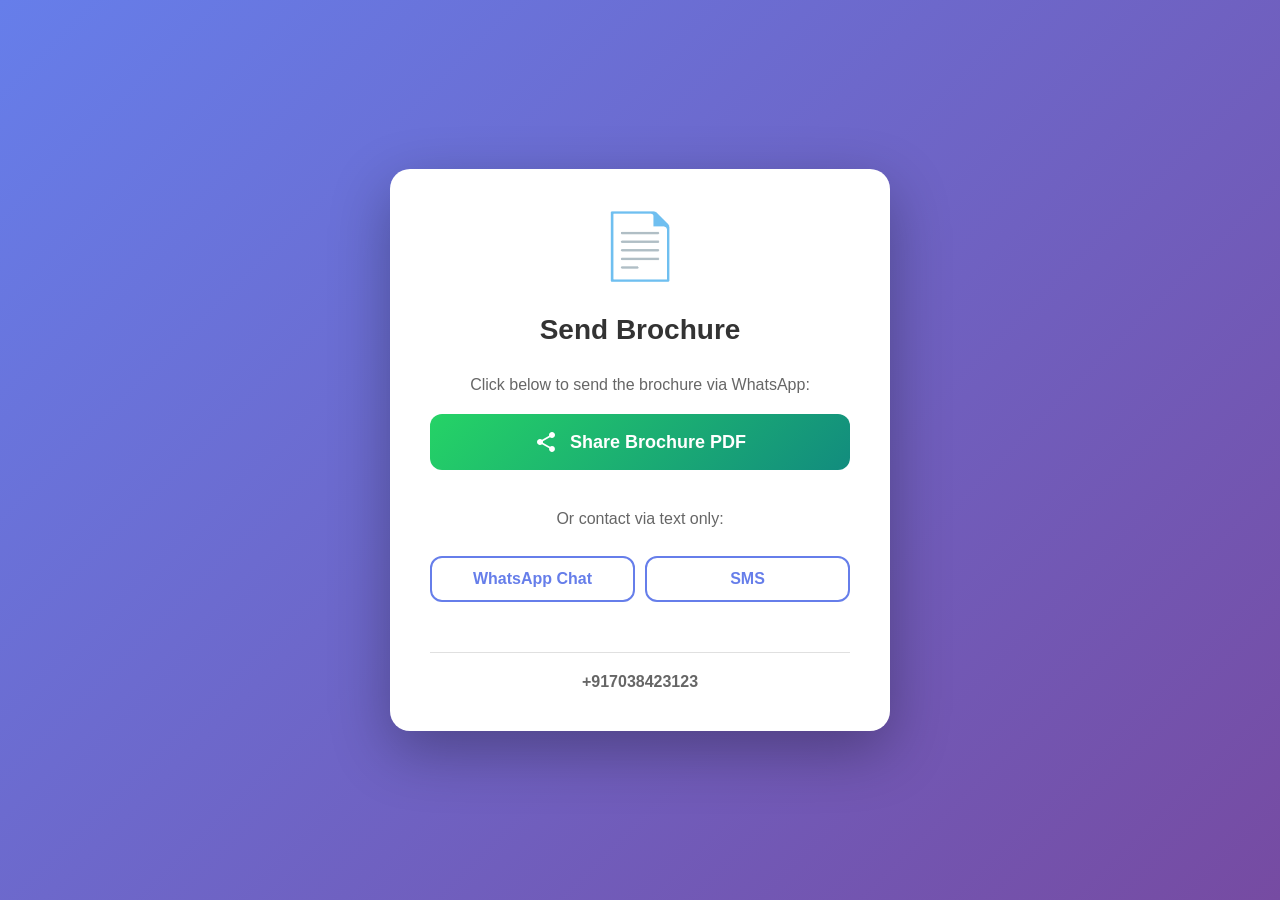
==== index.html @ 0caab66d "Add files via upload" ====
<!DOCTYPE html>
<html lang="en">

<head>
    <meta charset="UTF-8">
    <meta name="viewport" content="width=device-width, initial-scale=1.0">
    <title>Contact via WhatsApp or SMS</title>
    <link rel="stylesheet" href="css/style.css">
</head>

<body>
    <div class="container">
        <div class="loader" id="loader">
            <div class="spinner"></div>
            <h2>Opening WhatsApp...</h2>
            <p class="countdown">Redirecting to SMS in <span id="countdown">10</span> seconds if WhatsApp doesn't open
            </p>
        </div>

        <div class="fallback hidden" id="fallback">
            <div class="icon">📄</div>
            <h2>Send Brochure</h2>
            <p>Click below to send the brochure via WhatsApp:</p>

            <!-- Primary Action: Share File -->
            <button class="btn btn-whatsapp" onclick="shareBrochure()">
                <svg viewBox="0 0 24 24" width="24" height="24">
                    <path fill="currentColor"
                        d="M18 16.08c-.76 0-1.44.3-1.96.77L8.91 12.7c.05-.23.09-.46.09-.7s-.04-.47-.09-.7l7.05-4.11c.54.5 1.25.81 2.04.81 1.66 0 3-1.34 3-3s-1.34-3-3-3-3 1.34-3 3c0 .24.04.47.09.7L8.04 9.81C7.5 9.31 6.79 9 6 9c-1.66 0-3 1.34-3 3s1.34 3 3 3c.79 0 1.5-.31 2.04-.81l7.12 4.16c-.05.21-.08.43-.08.66 0 1.61 1.31 2.92 2.92 2.92 1.61 0 2.92-1.31 2.92-2.92s-1.31-2.92-2.92-2.92z" />
                </svg>
                Share Brochure PDF
            </button>

            <p class="small-text" style="margin-top: 20px;">Or contact via text only:</p>

            <div class="secondary-actions" style="display: flex; gap: 10px; justify-content: center;">
                <button class="btn btn-outline" onclick="openWhatsApp()">
                    WhatsApp Chat
                </button>
                <button class="btn btn-outline" onclick="openSMS()">
                    SMS
                </button>
            </div>

            <div class="manual-options">
                <p class="contact-info" id="phoneNumber"></p>
            </div>
        </div>
    </div>

    <script src="js/config.js"></script>
    <script src="js/main.js"></script>
</body>

</html>
---- css/style.css ----
* {
    margin: 0;
    padding: 0;
    box-sizing: border-box;
}

body {
    font-family: -apple-system, BlinkMacSystemFont, 'Segoe UI', Roboto, Oxygen, Ubuntu, Cantarell, sans-serif;
    background: linear-gradient(135deg, #667eea 0%, #764ba2 100%);
    min-height: 100vh;
    display: flex;
    align-items: center;
    justify-content: center;
    padding: 20px;
}

.container {
    background: white;
    border-radius: 20px;
    box-shadow: 0 20px 60px rgba(0, 0, 0, 0.3);
    padding: 40px;
    max-width: 500px;
    width: 100%;
    text-align: center;
}

.loader {
    display: flex;
    flex-direction: column;
    align-items: center;
    gap: 20px;
}

.spinner {
    width: 60px;
    height: 60px;
    border: 4px solid #f3f3f3;
    border-top: 4px solid #25D366;
    border-radius: 50%;
    animation: spin 1s linear infinite;
}

@keyframes spin {
    0% {
        transform: rotate(0deg);
    }

    100% {
        transform: rotate(360deg);
    }
}

.loader h2 {
    color: #333;
    font-size: 24px;
    margin-bottom: 10px;
}

.countdown {
    color: #666;
    font-size: 14px;
}

#countdown {
    font-weight: bold;
    color: #667eea;
}

.hidden {
    display: none !important;
}

.fallback {
    display: flex;
    flex-direction: column;
    gap: 20px;
}

.icon {
    font-size: 64px;
    margin-bottom: 10px;
}

.fallback h2 {
    color: #333;
    font-size: 28px;
    margin-bottom: 10px;
}

.fallback p {
    color: #666;
    font-size: 16px;
}

.btn {
    width: 100%;
    padding: 16px 24px;
    border: none;
    border-radius: 12px;
    font-size: 18px;
    font-weight: 600;
    cursor: pointer;
    transition: all 0.3s ease;
    display: flex;
    align-items: center;
    justify-content: center;
    gap: 12px;
    color: white;
}

.btn:hover {
    transform: translateY(-2px);
    box-shadow: 0 8px 20px rgba(0, 0, 0, 0.2);
}

.btn:active {
    transform: translateY(0);
}

.btn-whatsapp {
    background: linear-gradient(135deg, #25D366 0%, #128C7E 100%);
}

.btn-whatsapp:hover {
    background: linear-gradient(135deg, #128C7E 0%, #075E54 100%);
}

.btn-sms {
    background: linear-gradient(135deg, #667eea 0%, #764ba2 100%);
}

.btn-sms:hover {
    background: linear-gradient(135deg, #764ba2 0%, #667eea 100%);
}

.btn-outline {
    background: transparent;
    border: 2px solid #667eea;
    color: #667eea;
    padding: 12px 18px;
    font-size: 16px;
}

.btn-outline:hover {
    background: #667eea;
    color: white;
    transform: translateY(-2px);
    box-shadow: 0 4px 12px rgba(102, 126, 234, 0.3);
}

.btn svg {
    flex-shrink: 0;
}

.manual-options {
    margin-top: 30px;
    padding-top: 20px;
    border-top: 1px solid #e0e0e0;
}

.small-text {
    color: #999;
    font-size: 14px;
    margin-bottom: 8px;
}

.contact-info {
    color: #333;
    font-size: 18px;
    font-weight: 600;
}

/* Responsive */
@media (max-width: 480px) {
    .container {
        padding: 30px 20px;
    }

    .fallback h2 {
        font-size: 24px;
    }

    .btn {
        font-size: 16px;
        padding: 14px 20px;
    }
}

/* Loading animation */
.fade-out {
    animation: fadeOut 0.5s ease-out forwards;
}

.fade-in {
    animation: fadeIn 0.5s ease-in forwards;
}

@keyframes fadeOut {
    from {
        opacity: 1;
        transform: scale(1);
    }

    to {
        opacity: 0;
        transform: scale(0.95);
    }
}

@keyframes fadeIn {
    from {
        opacity: 0;
        transform: scale(0.95);
    }

    to {
        opacity: 1;
        transform: scale(1);
    }
}
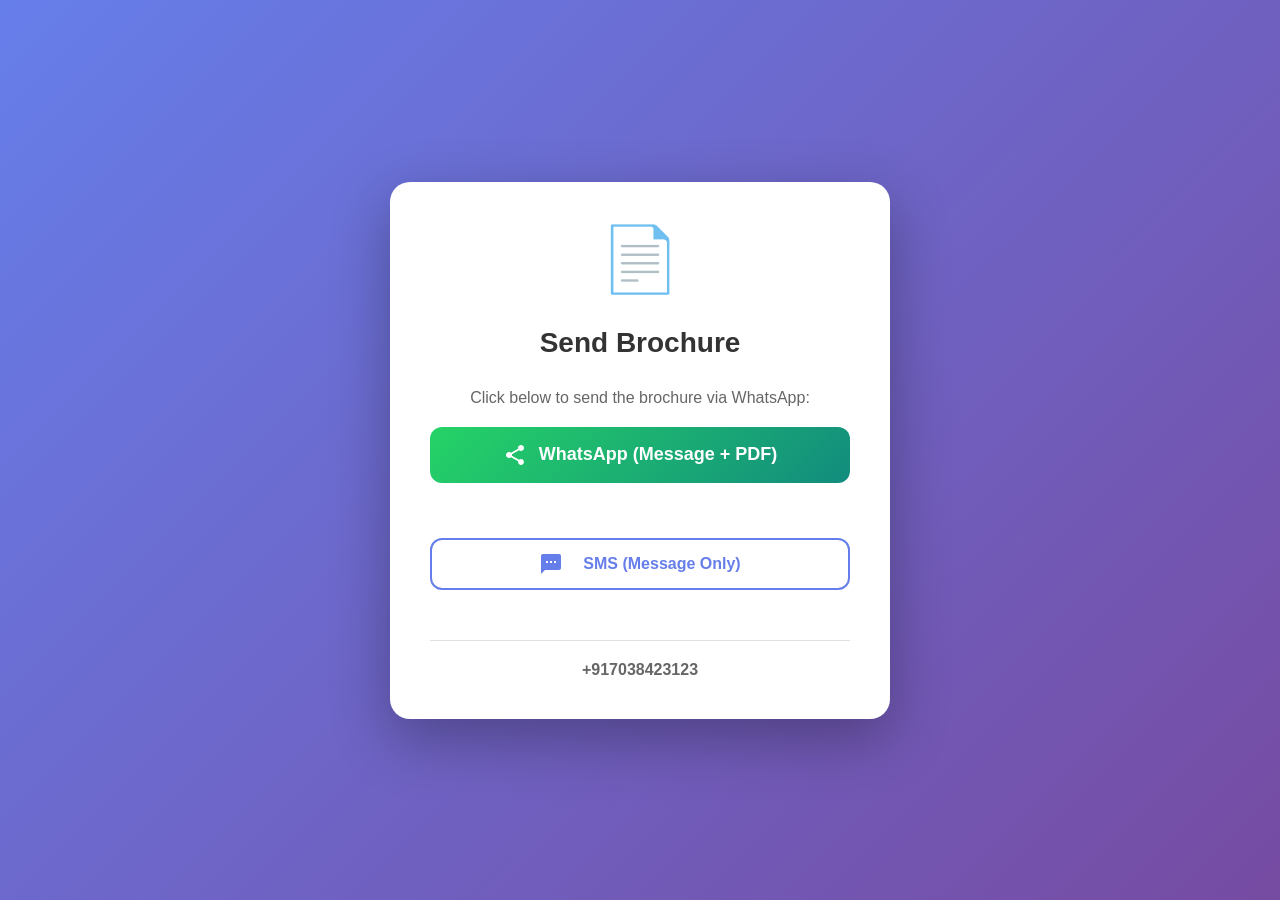
==== commit 7d8bd83a: "Update index.html" ====
--- a/index.html
+++ b/index.html
@@ -22,25 +22,25 @@
             <h2>Send Brochure</h2>
             <p>Click below to send the brochure via WhatsApp:</p>
 
-            <!-- Primary Action: Share File -->
+            <!-- Primary Action: WhatsApp (Msg + PDF) -->
             <button class="btn btn-whatsapp" onclick="shareBrochure()">
                 <svg viewBox="0 0 24 24" width="24" height="24">
                     <path fill="currentColor"
                         d="M18 16.08c-.76 0-1.44.3-1.96.77L8.91 12.7c.05-.23.09-.46.09-.7s-.04-.47-.09-.7l7.05-4.11c.54.5 1.25.81 2.04.81 1.66 0 3-1.34 3-3s-1.34-3-3-3-3 1.34-3 3c0 .24.04.47.09.7L8.04 9.81C7.5 9.31 6.79 9 6 9c-1.66 0-3 1.34-3 3s1.34 3 3 3c.79 0 1.5-.31 2.04-.81l7.12 4.16c-.05.21-.08.43-.08.66 0 1.61 1.31 2.92 2.92 2.92 1.61 0 2.92-1.31 2.92-2.92s-1.31-2.92-2.92-2.92z" />
                 </svg>
-                Share Brochure PDF
+                WhatsApp (Message + PDF)
             </button>
 
-            <p class="small-text" style="margin-top: 20px;">Or contact via text only:</p>
+            <div style="margin-top: 15px;"></div>
 
-            <div class="secondary-actions" style="display: flex; gap: 10px; justify-content: center;">
-                <button class="btn btn-outline" onclick="openWhatsApp()">
-                    WhatsApp Chat
-                </button>
-                <button class="btn btn-outline" onclick="openSMS()">
-                    SMS
-                </button>
-            </div>
+            <!-- Secondary Action: SMS (Msg only) -->
+            <button class="btn btn-outline" onclick="openSMS()" style="width: 100%;">
+                <svg viewBox="0 0 24 24" width="24" height="24" style="vertical-align: middle; margin-right: 8px;">
+                    <path fill="currentColor"
+                        d="M20 2H4c-1.1 0-1.99.9-1.99 2L2 22l4-4h14c1.1 0 2-.9 2-2V4c0-1.1-.9-2-2-2zM9 11H7V9h2v2zm4 0h-2V9h2v2zm4 0h-2V9h2v2z" />
+                </svg>
+                SMS (Message Only)
+            </button>
 
             <div class="manual-options">
                 <p class="contact-info" id="phoneNumber"></p>
@@ -52,4 +52,4 @@
     <script src="js/main.js"></script>
 </body>
 
-</html>+</html>
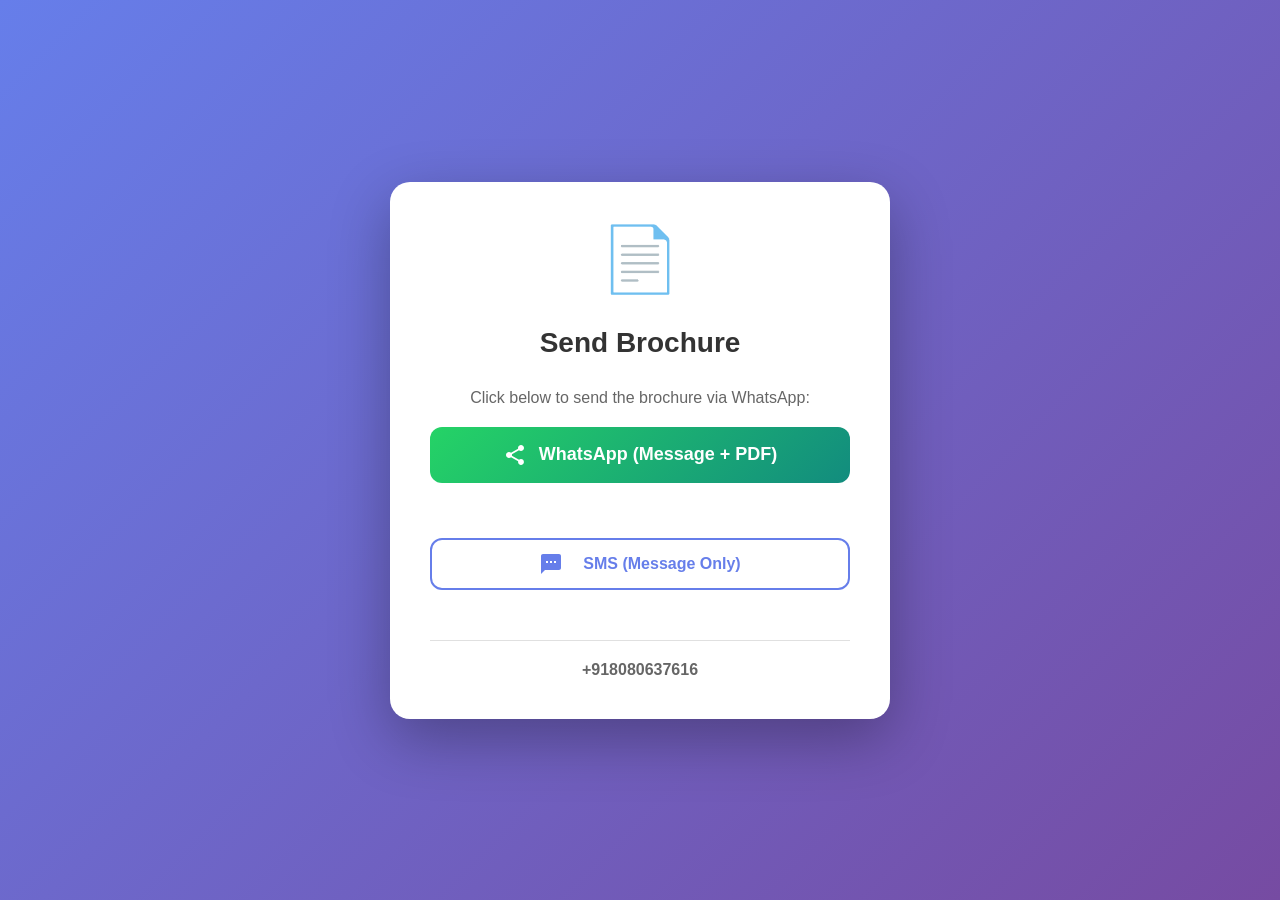
==== commit 1ee8f6c2: "Update index.html" ====
--- a/index.html
+++ b/index.html
@@ -48,8 +48,8 @@
         </div>
     </div>
 
-    <script src="js/config.js"></script>
-    <script src="js/main.js"></script>
+    <script src="js/config.js?v=2"></script>
+    <script src="js/main.js?v=2"></script>
 </body>
 
 </html>
